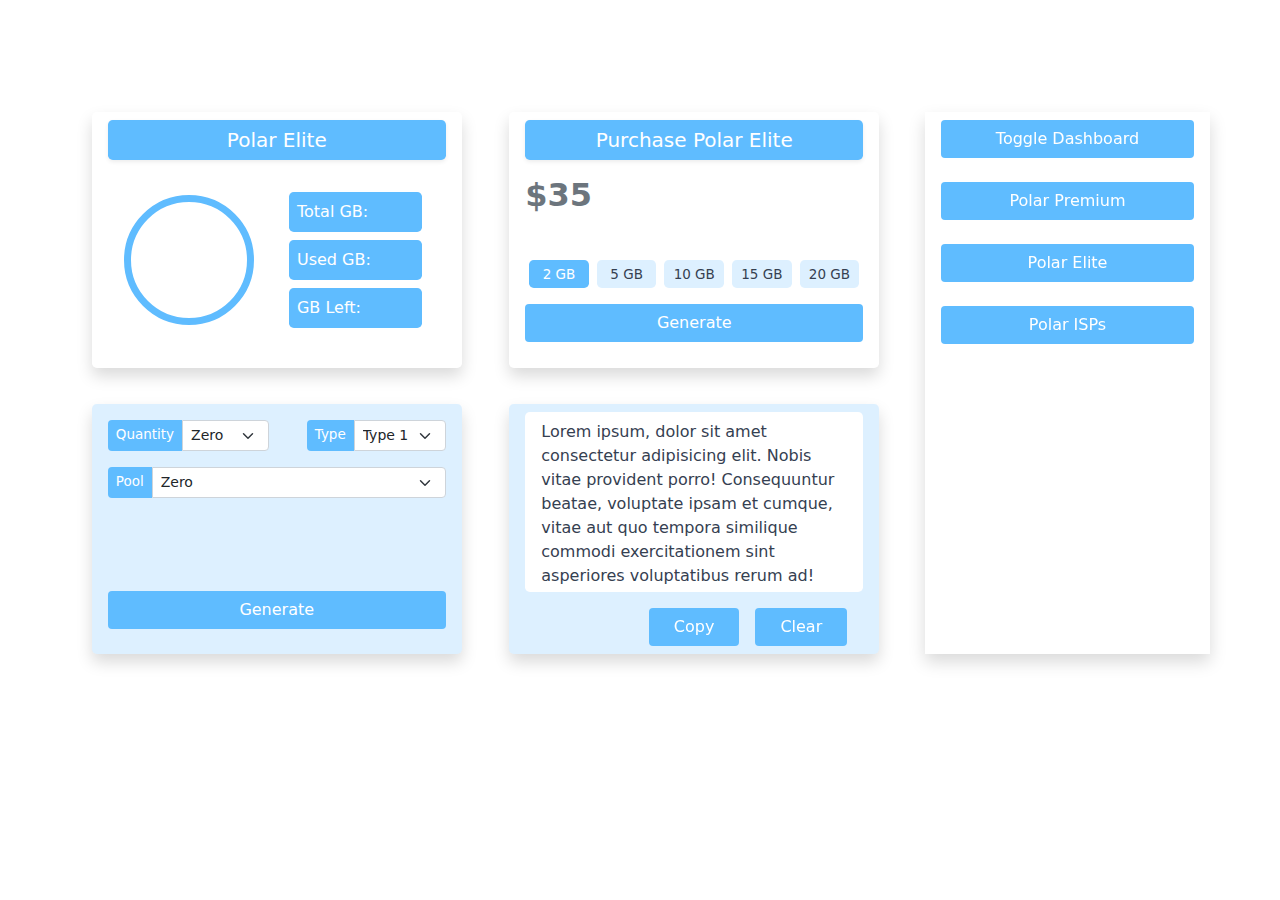
==== index2.html @ 5bbd81e7 "create new page" ====
<!DOCTYPE html>
<html lang="en">
  <head>
    <meta charset="UTF-8" />
    <meta http-equiv="X-UA-Compatible" content="IE=edge" />
    <meta
      name="viewport"
      content="width=device-width, initial-scale=1.0, shrink-to-fit=no"
    />
    <title>Document</title>
    <link rel="stylesheet" href="public/css/bootstrap.css" />
    <link rel="stylesheet" href="public/css/style.css" />
    <script
      src="https://cdn.jsdelivr.net/npm/bootstrap@5.1.0/dist/js/bootstrap.bundle.min.js"
      integrity="sha384-U1DAWAznBHeqEIlVSCgzq+c9gqGAJn5c/t99JyeKa9xxaYpSvHU5awsuZVVFIhvj"
      crossorigin="anonymous"
    ></script>
  </head>

  <body>
    <div class="container  mt-7">
      <div class="row row-cols-1 justify-content-center">
        <div class="col-12 col-lg-8 flex-grow-1"style="max-width:900px">
          <div class="row row-cols-2 gap-1  justify-content-between">
            <!-- first box -->
            <div
              class="
                bg-white
                shadow
                mx-auto
                px-3
                py-2
                rounded-3
                my-3
                col
                box-size
              "
            >
              <h5 class="text-center bg-accent rounded-3 py-2 shadow-sm">
                Polar Elite
              </h5>

              <div
                class="
                  my-4
                  mx-3
                  d-flex
                  justify-content-between
                  align-items-center
                "
              >
                <div
                  class="rounded-circle border border-accent"
                  style="width: 130px; height: 130px"
                ></div>
                <div class="" style="width: 9.3rem">
                  <div class="bg-accent p-2 m-2 rounded-3">Total GB:</div>
                  <div class="bg-accent p-2 m-2 rounded-3">Used GB:</div>
                  <div class="bg-accent p-2 m-2 rounded-3">GB Left:</div>
                </div>
              </div>
            </div>

            <!-- second box -->
            <div
              class="
                shadow
                px-3
                pt-2
                pb-4
                mx-auto
                rounded-3
                my-3
                col
                box-size
              "
         
            >
              <h5 class="text-center bg-accent rounded-3 py-2 shadow-sm">
                Purchase Polar Elite
              </h5>
              <h5 class="fw-bold fs-2 text-secondary my-3">$35</h5>
              <div class="d-flex flex-column justify-content-end h-50">
                <div class="row gap-2 text-center px-3 extra-small">
                  <span class="bg-accent col text-white rounded-3 py-1 px-1"
                    >2 GB</span
                  >
                  <span class="bg-light-blue col rounded-3 py-1 px-1"
                    >5 GB</span
                  >
                  <span class="bg-light-blue col rounded-3 py-1 px-1"
                    >10 GB</span
                  >
                  <span class="bg-light-blue col rounded-3 py-1 px-1"
                    >15 GB</span
                  >
                  <span class="bg-light-blue col rounded-3 py-1 px-1"
                    >20 GB</span
                  >
                </div>
                <button class="btn btn-accent w-100 mt-3" type="button">
                  Generate
                </button>
              </div>
            </div>

            <!-- third box -->
            <div
              class="
                shadow
                px-3
                py-3
                rounded-3
                mx-auto
                my-3
                col
                bg-light-blue
                col
                box-size
              "
            
            >
              <div class="d-flex justify-content-between gap-3">
                <div class="d-flex">
                  <span class="bg-accent rounded-start px-2 pt-1 extra-small"
                    >Quantity</span
                  >
                  <select
                    class="form-select form-select-sm rounded-0 rounded-end"
                    aria-label=".form-select-sm example"
                  >
                    <option value="0" selected>Zero</option>
                    <option value="1">One</option>
                    <option value="2">Two</option>
                    <option value="3">Three</option>
                  </select>
                </div>

                <div class="d-flex">
                  <span class="bg-accent rounded-start px-2 pt-1 extra-small"
                    >Type</span
                  >
                  <select
                    class="form-select form-select-sm rounded-0 rounded-end"
                    aria-label=".form-select-sm example"
                  >
                    <option value="0" selected>Type 1</option>
                    <option value="1">Type 2</option>
                    <option value="2">Type 3</option>
                    <option value="3">Type 4</option>
                  </select>
                </div>
              </div>
              <div class="d-flex mt-3">
                <span class="bg-accent rounded-start px-2 pt-1 extra-small"
                  >Pool</span
                >
                <select
                  class="form-select form-select-sm rounded-0 rounded-end"
                  aria-label=".form-select-sm example"
                >
                  <option value="0" selected>Zero</option>
                  <option value="1">One</option>
                  <option value="2">Two</option>
                  <option value="3">Three</option>
                </select>
              </div>
              <div style="height: 60%" class="d-flex">
                <button class="btn btn-accent w-100 mt-auto" type="button">
                  Generate
                </button>
              </div>
            </div>

            <!-- fourth box -->
            <div
              class="bg-light-blue shadow px-3 py-2 rounded-3 my-3 col mx-auto box-size"
            >
              <div
                class="bg-white rounded-3 overflow-auto mb-3 px-3 py-2 fs-6"
                style="height: 180px"
                id="scroll-1"
              >
                Lorem ipsum, dolor sit amet consectetur adipisicing elit. Nobis
                vitae provident porro! Consequuntur beatae, voluptate ipsam et
                cumque, vitae aut quo tempora similique commodi exercitationem
                sint asperiores voluptatibus rerum ad! Lorem ipsum dolor sit
                amet consectetur adipisicing elit. Quasi voluptatibus ea
                perspiciatis, similique labore eum, aspernatur ullam quia iure
                alias, laudantium harum quod molestiae magni adipisci velit
                rerum! Tempora, aliquam.
              </div>
              <div class="mx-3 d-flex justify-content-end align-items-center">
                <button class="btn btn-accent px-4" type="button">Copy</button>
                <button class="btn btn-accent px-4 ms-3" type="button">
                  Clear
                </button>
              </div>
            </div>
          </div>
        </div>
        <div
          class="
            bg-white
            shadow
            pt-2
            pb-5
            px-3
            col-md-4 col-8 col-sm-5 col-lg-3 col-xxl-2
            my-3
            ms-xl-4
            mx-auto
            d-flex
            align-items-center
            flex-column
            gap-4
          "
          style="max-height: 600px;"
        >
          <button class="btn btn-accent w-100" type="button">
            Toggle Dashboard
          </button>
          <button class="btn btn-accent w-100" type="button">
            Polar Premium
          </button>
          <button class="btn btn-accent w-100" type="button">
            Polar Elite
          </button>
          <button class="btn btn-accent w-100" type="button">Polar ISPs</button>
        </div>
      </div>
    </div>
  </body>
</html>
---- public/css/style.css ----
* {
  margin: 0;
  padding: 0;
  box-sizing: border-box;
}

body {
  position: relative;
  color: #354051;
  font-weight: 500;
}

.main {
  background: url("/public/images/dark-blue.svg") no-repeat right top/cover;
  background-size: 1280px;
  width: 100%;
  height: 100%;
  position: absolute;
  top: 0;
  right: 0;
}

.overlap {
  position: relative;
  z-index: 999;
}

.dashed {
  background-image: url("data:image/svg+xml,%3csvg width='100%25' height='100%25' xmlns='http://www.w3.org/2000/svg'%3e%3crect width='100%25' height='100%25' fill='none' rx='33' ry='33' stroke='%235FBCFFFF' stroke-width='5' stroke-dasharray='6%2c 14' stroke-dashoffset='0' stroke-linecap='square'/%3e%3c/svg%3e");
  border-radius: 33px;
}

.mt-7 {
  margin-top: 6rem;
}

.card {
  border-radius: 20px;
}

.mt-9 {
  margin-top: 8rem;
}

.circle-stroke {
  background: #5fbcff;
  height: 40px;
  width: 40px;
  border-radius: 50%;
  position: relative;
}

.circle-stroke::after {
  background: rgba(94, 185, 255, 0.21);
  content: "";
  border-radius: 50%;
  position: absolute;
  top: -6px;
  left: -6px;
  bottom: -6px;
  right: -6px;
}

.btn {
  font-weight: 500;
}

.bg-accent, .btn-accent {
  background-color: #5fbcff !important;
  color: #fff;
}

.text-accent, .btn-link {
  color: #5fbcff;
}

.border-accent {
  border-color: #5fbcff !important;
  border-width: 7px !important;
}

.bg-light-blue {
  background: rgba(94, 185, 255, 0.21);
}

.light-bg {
  background: url("/public/images/light-white.svg") no-repeat;
  background-size: cover;
  padding: 200px 0 370px 0;
}

@media screen and (max-width: 992px) {
  .main-button {
    background-color: #fff !important;
    color: #5fbcff;
  }
  .main-link {
    color: #fff;
  }
  .mt-9 {
    margin-top: 4rem;
  }
}

@media screen and (max-width: 768px) {
  .light-bg {
    padding: 0 0 370px 0;
  }
}

/* width */
#scroll-1::-webkit-scrollbar {
  width: 10px;
}

/* Track */
#scroll-1::-webkit-scrollbar-track {
  background: #f1f1f1;
}

/* Handle */
#scroll-1::-webkit-scrollbar-thumb {
  background: #5fbcff;
}

/* Handle on hover */
#scroll-1::-webkit-scrollbar-thumb:hover {
  background: #5fbcffc0;
}

.extra-small {
  font-size: 13.5px;
}

.box-size {
  max-width: 370px;
  min-width: 330px;
  min-height: 220px;
}
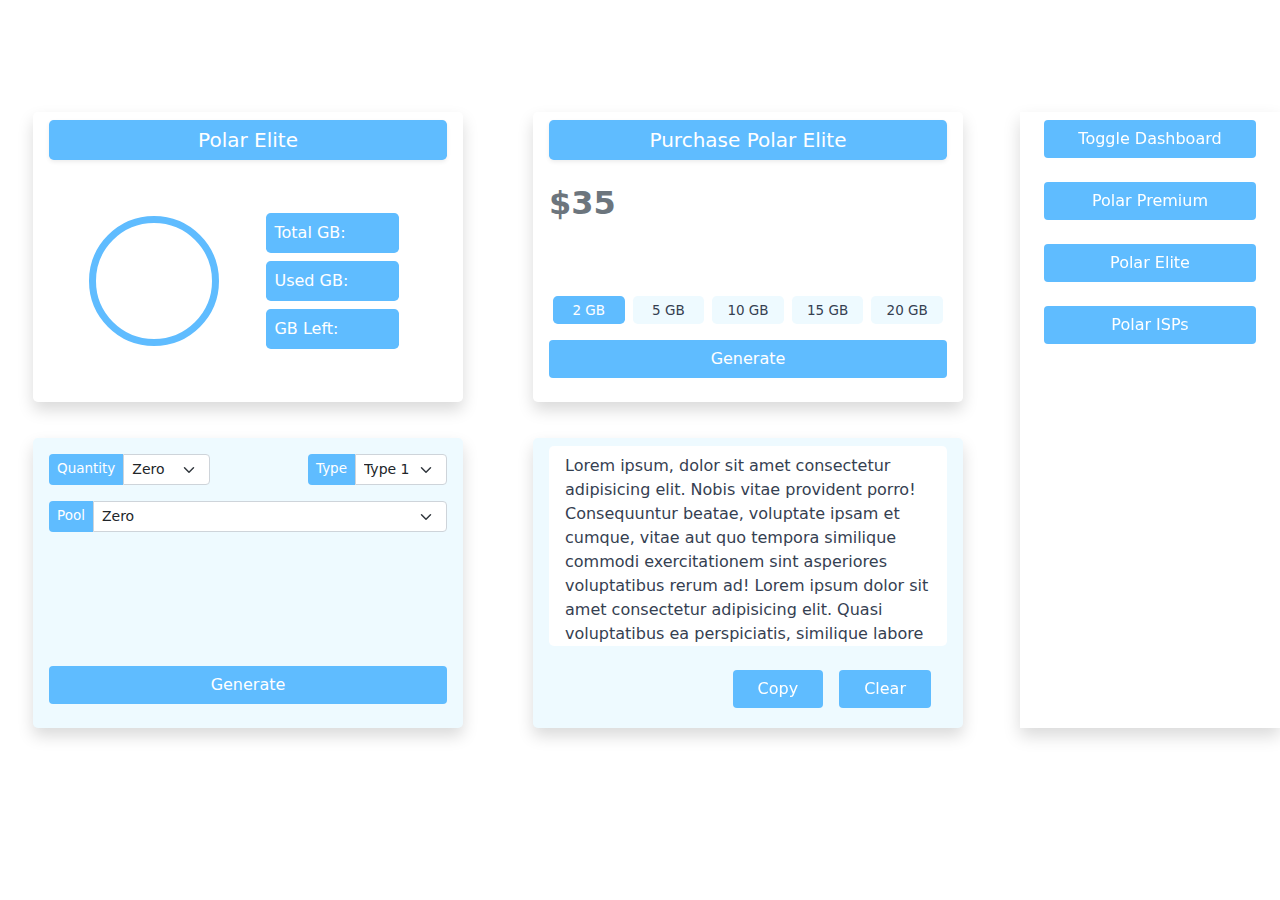
==== commit dddf949f: "updae box size" ====
--- a/index2.html
+++ b/index2.html
@@ -18,9 +18,9 @@
   </head>
 
   <body>
-    <div class="container  mt-7">
-      <div class="row row-cols-1 justify-content-center">
-        <div class="col-12 col-lg-8 flex-grow-1"style="max-width:900px">
+    <div class="container-xxl  mt-7">
+      <div class="row row-cols-1 justify-content-center" >
+        <div class="col-12 col-lg-8 flex-grow-1">
           <div class="row row-cols-2 gap-1  justify-content-between">
             <!-- first box -->
             <div
@@ -33,8 +33,7 @@
                 rounded-3
                 my-3
                 col
-                box-size
-              "
+                polar-box"
             >
               <h5 class="text-center bg-accent rounded-3 py-2 shadow-sm">
                 Polar Elite
@@ -42,10 +41,9 @@
 
               <div
                 class="
-                  my-4
-                  mx-3
+                   my-auto
                   d-flex
-                  justify-content-between
+                  justify-content-evenly
                   align-items-center
                 "
               >
@@ -53,7 +51,7 @@
                   class="rounded-circle border border-accent"
                   style="width: 130px; height: 130px"
                 ></div>
-                <div class="" style="width: 9.3rem">
+                <div style="width: 9.3rem">
                   <div class="bg-accent p-2 m-2 rounded-3">Total GB:</div>
                   <div class="bg-accent p-2 m-2 rounded-3">Used GB:</div>
                   <div class="bg-accent p-2 m-2 rounded-3">GB Left:</div>
@@ -71,8 +69,8 @@
                 mx-auto
                 rounded-3
                 my-3
-                col
-                box-size
+                polar-box
+                col
               "
          
             >
@@ -80,7 +78,7 @@
                 Purchase Polar Elite
               </h5>
               <h5 class="fw-bold fs-2 text-secondary my-3">$35</h5>
-              <div class="d-flex flex-column justify-content-end h-50">
+              <div class="d-flex flex-column justify-content-end h-100" >
                 <div class="row gap-2 text-center px-3 extra-small">
                   <span class="bg-accent col text-white rounded-3 py-1 px-1"
                     >2 GB</span
@@ -116,7 +114,7 @@
                 col
                 bg-light-blue
                 col
-                box-size
+                polar-box
               "
             
             >
@@ -165,7 +163,7 @@
                   <option value="3">Three</option>
                 </select>
               </div>
-              <div style="height: 60%" class="d-flex">
+              <div  class="d-flex  h-100 mb-2">
                 <button class="btn btn-accent w-100 mt-auto" type="button">
                   Generate
                 </button>
@@ -174,11 +172,12 @@
 
             <!-- fourth box -->
             <div
-              class="bg-light-blue shadow px-3 py-2 rounded-3 my-3 col mx-auto box-size"
+                polar-box
+              class="bg-light-blue shadow px-3 py-2 rounded-3 my-3 col mx-auto box-size polar-box"
             >
               <div
                 class="bg-white rounded-3 overflow-auto mb-3 px-3 py-2 fs-6"
-                style="height: 180px"
+                style="height: 200px"
                 id="scroll-1"
               >
                 Lorem ipsum, dolor sit amet consectetur adipisicing elit. Nobis
@@ -190,7 +189,7 @@
                 alias, laudantium harum quod molestiae magni adipisci velit
                 rerum! Tempora, aliquam.
               </div>
-              <div class="mx-3 d-flex justify-content-end align-items-center">
+              <div class="mx-3 d-flex justify-content-end align-items-end my-2">
                 <button class="btn btn-accent px-4" type="button">Copy</button>
                 <button class="btn btn-accent px-4 ms-3" type="button">
                   Clear
@@ -205,17 +204,17 @@
             shadow
             pt-2
             pb-5
-            px-3
-            col-md-4 col-8 col-sm-5 col-lg-3 col-xxl-2
+            px-4
             my-3
-            ms-xl-4
             mx-auto
             d-flex
             align-items-center
             flex-column
+            ms-xxl-5
+            ms-lg-4
             gap-4
           "
-          style="max-height: 600px;"
+          style="max-height: 634px;max-width: 260px;"
         >
           <button class="btn btn-accent w-100" type="button">
             Toggle Dashboard
--- a/public/css/style.css
+++ b/public/css/style.css
@@ -18,6 +18,18 @@
   position: absolute;
   top: 0;
   right: 0;
+}
+
+.blue-box {
+  right: -25px;
+}
+
+.blue-box img {
+  width: 25px;
+}
+
+.w-15 {
+  width: 50px;
 }
 
 .overlap {
@@ -80,13 +92,36 @@
 }
 
 .bg-light-blue {
-  background: rgba(94, 185, 255, 0.21);
+  background: #eefaff;
+}
+
+.unc-img {
+  right: -180px;
+  bottom: 220px;
 }
 
 .light-bg {
   background: url("/public/images/light-white.svg") no-repeat;
   background-size: cover;
   padding: 200px 0 370px 0;
+}
+
+.got-em-bg {
+  background: url("/public/images/got-em.png") no-repeat center center;
+  background-size: contain;
+}
+
+.rectangle-bg {
+  background: url("/public/images/rectangle-blue.svg") no-repeat;
+  background-size: cover;
+  padding: 200px 0;
+  margin-top: -230px;
+}
+
+.large-twitter {
+  top: -26px;
+  width: 250px;
+  right: -10px;
 }
 
 @media screen and (max-width: 992px) {
@@ -132,8 +167,15 @@
   font-size: 13.5px;
 }
 
-.box-size {
-  max-width: 370px;
-  min-width: 330px;
-  min-height: 220px;
+.polar-box {
+  min-width: 350px;
+  max-width: 430px;
+  min-height: 290px;
+  display: flex;
+  flex-direction: column;
 }
+
+footer {
+  background-color: #f9f9f9;
+  padding: 100px 30px 30px 30px;
+}
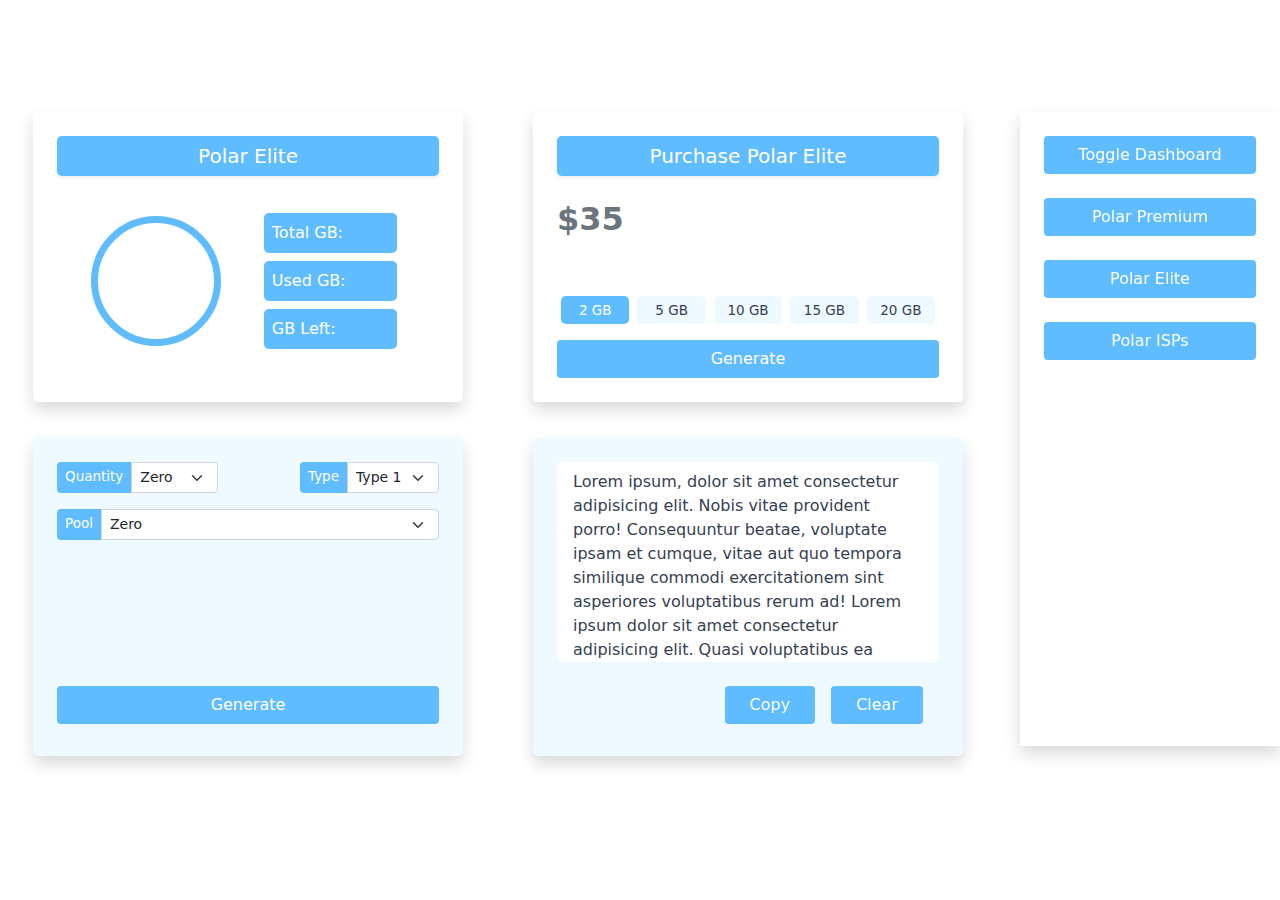
==== commit a5e196bd: "padding update" ====
--- a/index2.html
+++ b/index2.html
@@ -28,8 +28,7 @@
                 bg-white
                 shadow
                 mx-auto
-                px-3
-                py-2
+                p-4
                 rounded-3
                 my-3
                 col
@@ -63,8 +62,7 @@
             <div
               class="
                 shadow
-                px-3
-                pt-2
+                p-4
                 pb-4
                 mx-auto
                 rounded-3
@@ -106,8 +104,7 @@
             <div
               class="
                 shadow
-                px-3
-                py-3
+                p-4
                 rounded-3
                 mx-auto
                 my-3
@@ -173,7 +170,7 @@
             <!-- fourth box -->
             <div
                 polar-box
-              class="bg-light-blue shadow px-3 py-2 rounded-3 my-3 col mx-auto box-size polar-box"
+              class="bg-light-blue shadow p-4 rounded-3 my-3 col mx-auto box-size polar-box"
             >
               <div
                 class="bg-white rounded-3 overflow-auto mb-3 px-3 py-2 fs-6"
@@ -202,9 +199,7 @@
           class="
             bg-white
             shadow
-            pt-2
-            pb-5
-            px-4
+            p-4
             my-3
             mx-auto
             d-flex
